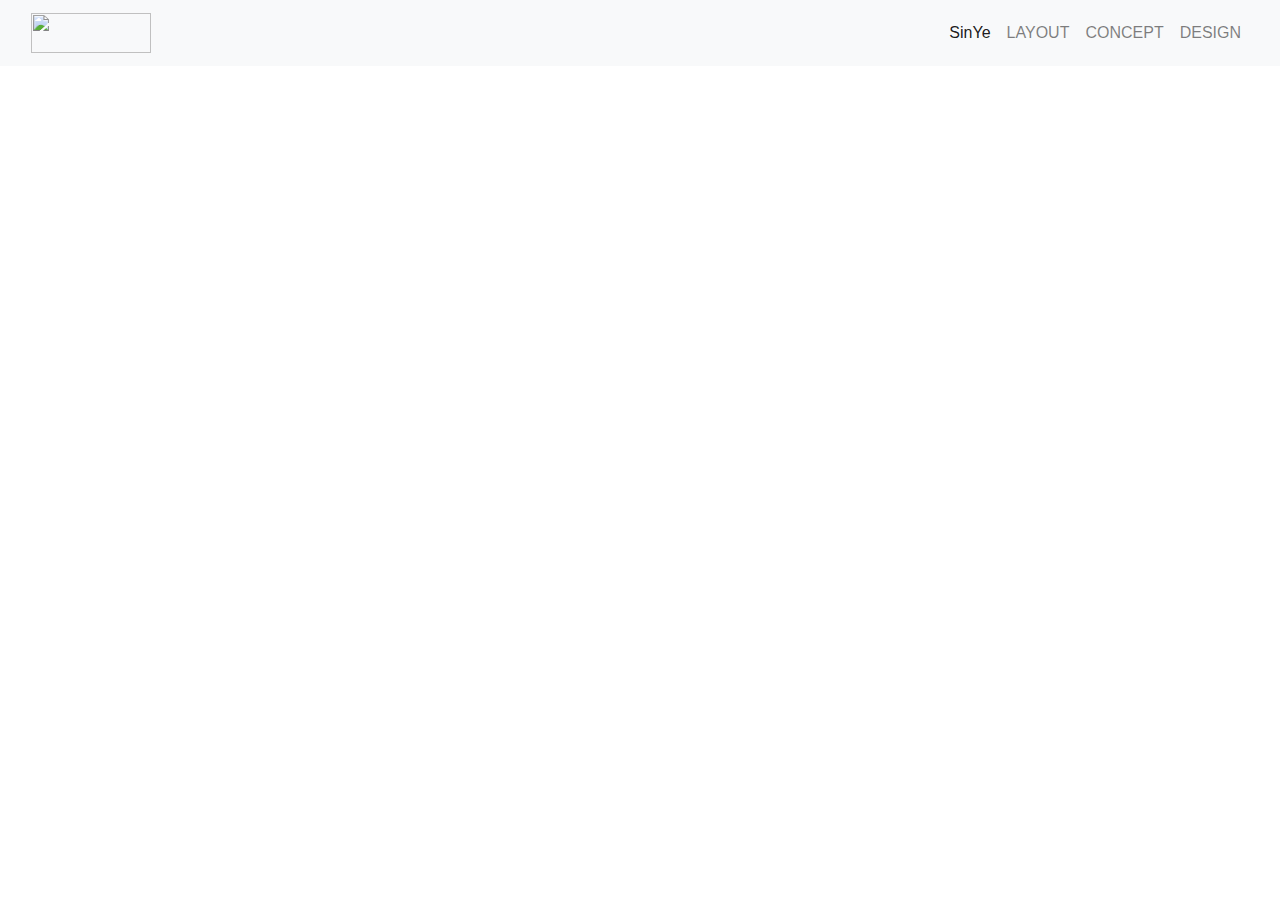
==== SeanYe/index.html @ b028fadb "Create index.html" ====
<!DOCTYPE html>

<html lang="en" dir="ltr">
  <head>
    <meta charset="utf-8">
    <meta name="viewport" content="width=device-width, initial-scale=1">

    <title>SinYeWan</title>

    <link rel="stylesheet" href="https://stackpath.bootstrapcdn.com/bootstrap/4.3.1/css/bootstrap.min.css" integrity="sha384-ggOyR0iXCbMQv3Xipma34MD+dH/1fQ784/j6cY/iJTQUOhcWr7x9JvoRxT2MZw1T" crossorigin="anonymous">
    <script src="https://code.jquery.com/jquery-3.3.1.slim.min.js" integrity="sha384-q8i/X+965DzO0rT7abK41JStQIAqVgRVzpbzo5smXKp4YfRvH+8abtTE1Pi6jizo" crossorigin="anonymous"></script>
    <script src="https://cdnjs.cloudflare.com/ajax/libs/popper.js/1.14.7/umd/popper.min.js" integrity="sha384-UO2eT0CpHqdSJQ6hJty5KVphtPhzWj9WO1clHTMGa3JDZwrnQq4sF86dIHNDz0W1" crossorigin="anonymous"></script>
    <script src="https://stackpath.bootstrapcdn.com/bootstrap/4.3.1/js/bootstrap.min.js" integrity="sha384-JjSmVgyd0p3pXB1rRibZUAYoIIy6OrQ6VrjIEaFf/nJGzIxFDsf4x0xIM+B07jRM" crossorigin="anonymous"></script>
    <link href="style.css" rel="stylesheet">

  </head>

  <body>
    <!-- Navigation 这是导航栏 -->
    <nav class="navbar navbar-expand-md navbar-light bg-light fixed-top">
      <div class="container-fluid">
        <!-- Just an image -->
        <a class="navbar-brand" href="#"><img src="img/新盐湾字标2.png" width="120" height="40" alt=""></a>
        <button class="navbar-toggler" type="button" data-toggle="collapse" data-target="#navbarResponsive">
          <span class="navbar-toggler-icon"></span>
          </button>
          <div class="collapse navbar-collapse" id="navbarResponsive">
            <ul class="navbar-nav ml-auto">
              <li class="nav-item active">
                <a class="nav-link" href="#begin">SinYe</a>
              </li>
              <li class="nav-item">
                <a class="nav-link" href="#layout">LAYOUT</a>
              </li>
              <li class="nav-item">
                <a class="nav-link" href="#concept">CONCEPT</a>
              </li>
              <li class="nav-item">
                <a class="nav-link" href="#design">DESIGN</a>
              </li>
            </ul>
          </div>
      </div>
    </nav>

    <!--请看新盐-->
    <div class="bd-example">
      <div id="carouselExampleCaptions" class="carousel slide" data-ride="carousel">
        <ol class="carousel-indicators">
          <li data-target="#carouselExampleCaptions" data-slide-to="0" class="active"></li>
          <li data-target="#carouselExampleCaptions" data-slide-to="1"></li>
          <li data-target="#carouselExampleCaptions" data-slide-to="2"></li>
        </ol>
        <div class="carousel-inner">
          <div class="carousel-item active">
            <img src="img/新盐轮播1.png" class="d-block w-100" alt="...">
            <div class="carousel-caption d-none d-md-block">
              <h5><a class="nav-link" href="#layout">WELCOME TO Sin-Iam</h5>
            </div>
          </div>
          <div class="carousel-item">
            <img src="img/新盐轮播2.png" class="d-block w-100" alt="...">
            <div class="carousel-caption d-none d-md-block">
              <h5><a class="nav-link" href="#layout">WELCOME TO Sin-Ye</h5>
            </div>
          </div>
          <div class="carousel-item">
            <img src="img/新盐轮播3.png" class="d-block w-100" alt="...">
            <div class="carousel-caption d-none d-md-block">
              <h5><a class="nav-link" href="#layout">Suah-iam|SaYe</h5>
            </div>
          </div>
        </div>
        <a class="carousel-control-prev" href="#carouselExampleCaptions" role="button" data-slide="prev">
          <span class="carousel-control-prev-icon" aria-hidden="true"></span>
          <span class="sr-only">Previous</span>
        </a>
        <a class="carousel-control-next" href="#carouselExampleCaptions" role="button" data-slide="next">
          <span class="carousel-control-next-icon" aria-hidden="true"></span>
          <span class="sr-only">Next</span>
        </a>
      </div>
    </div>





      </a>
    </nav>


  </body>
</html>
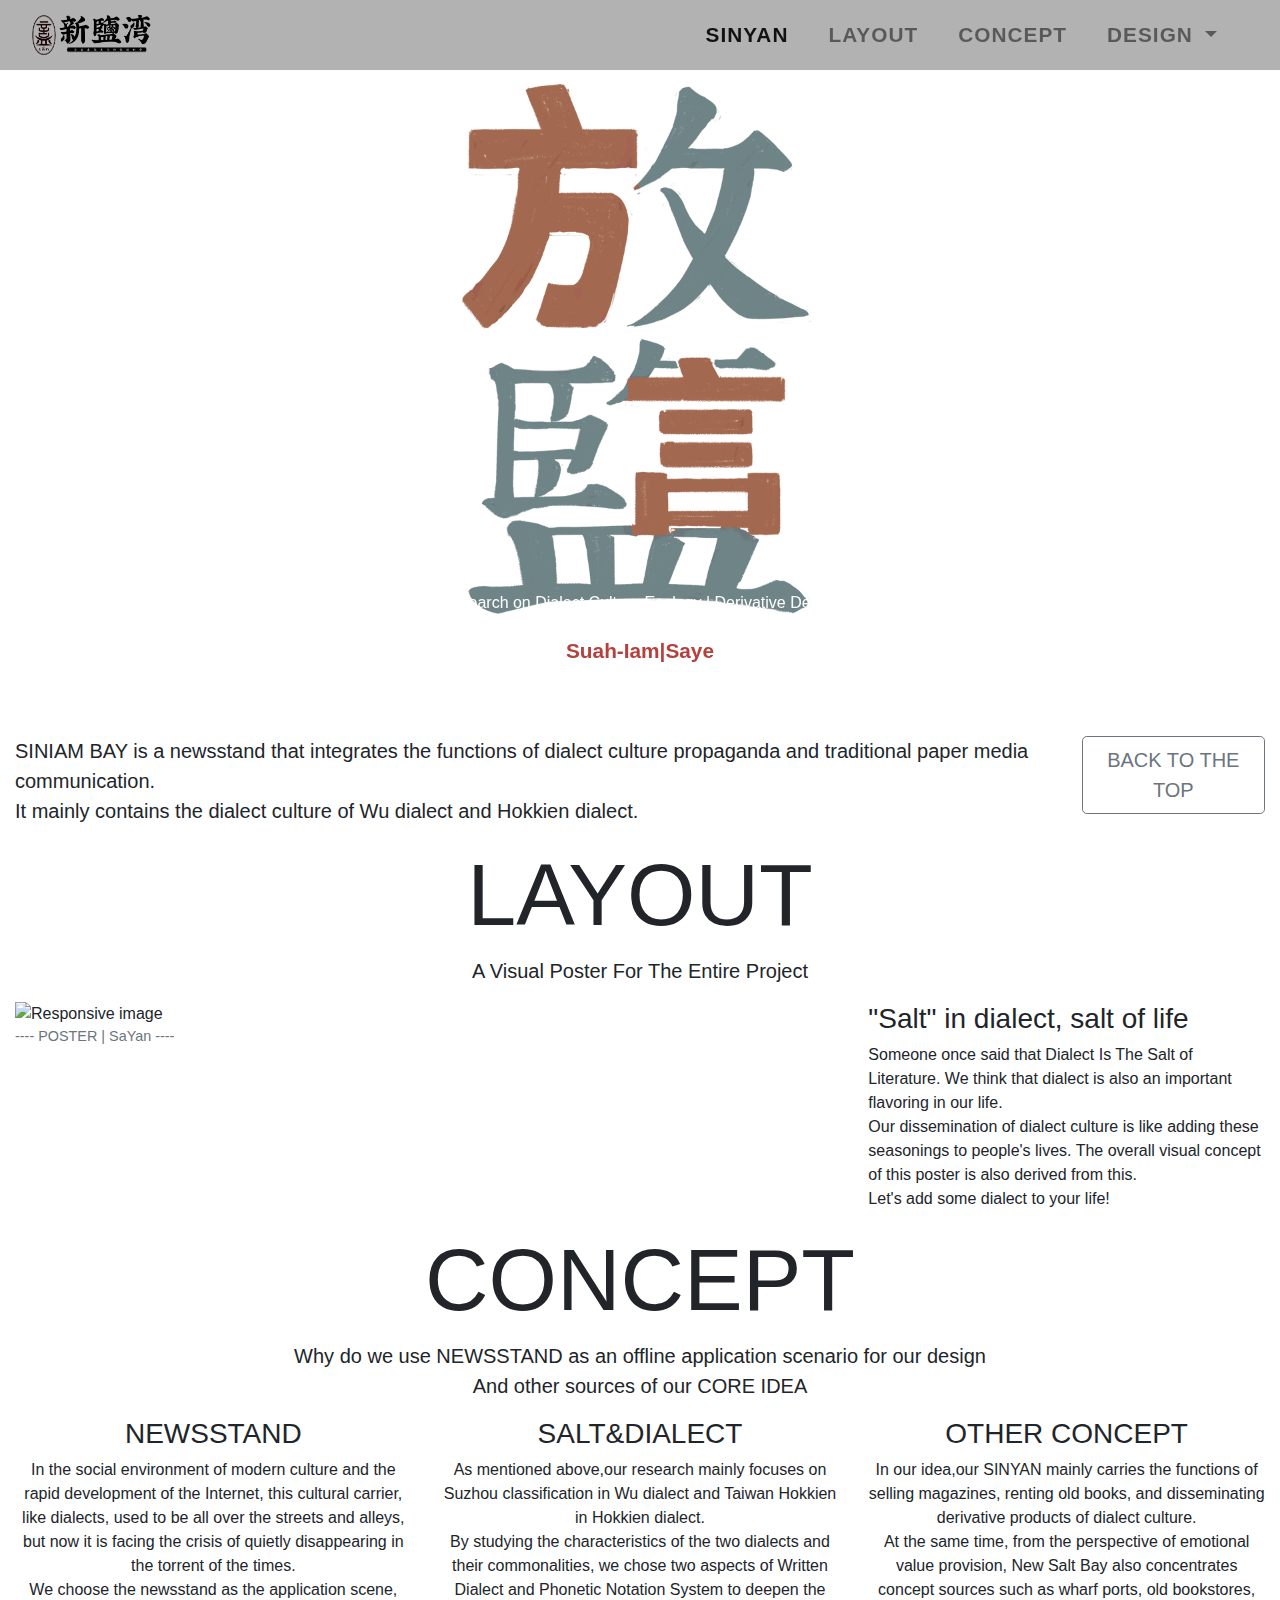
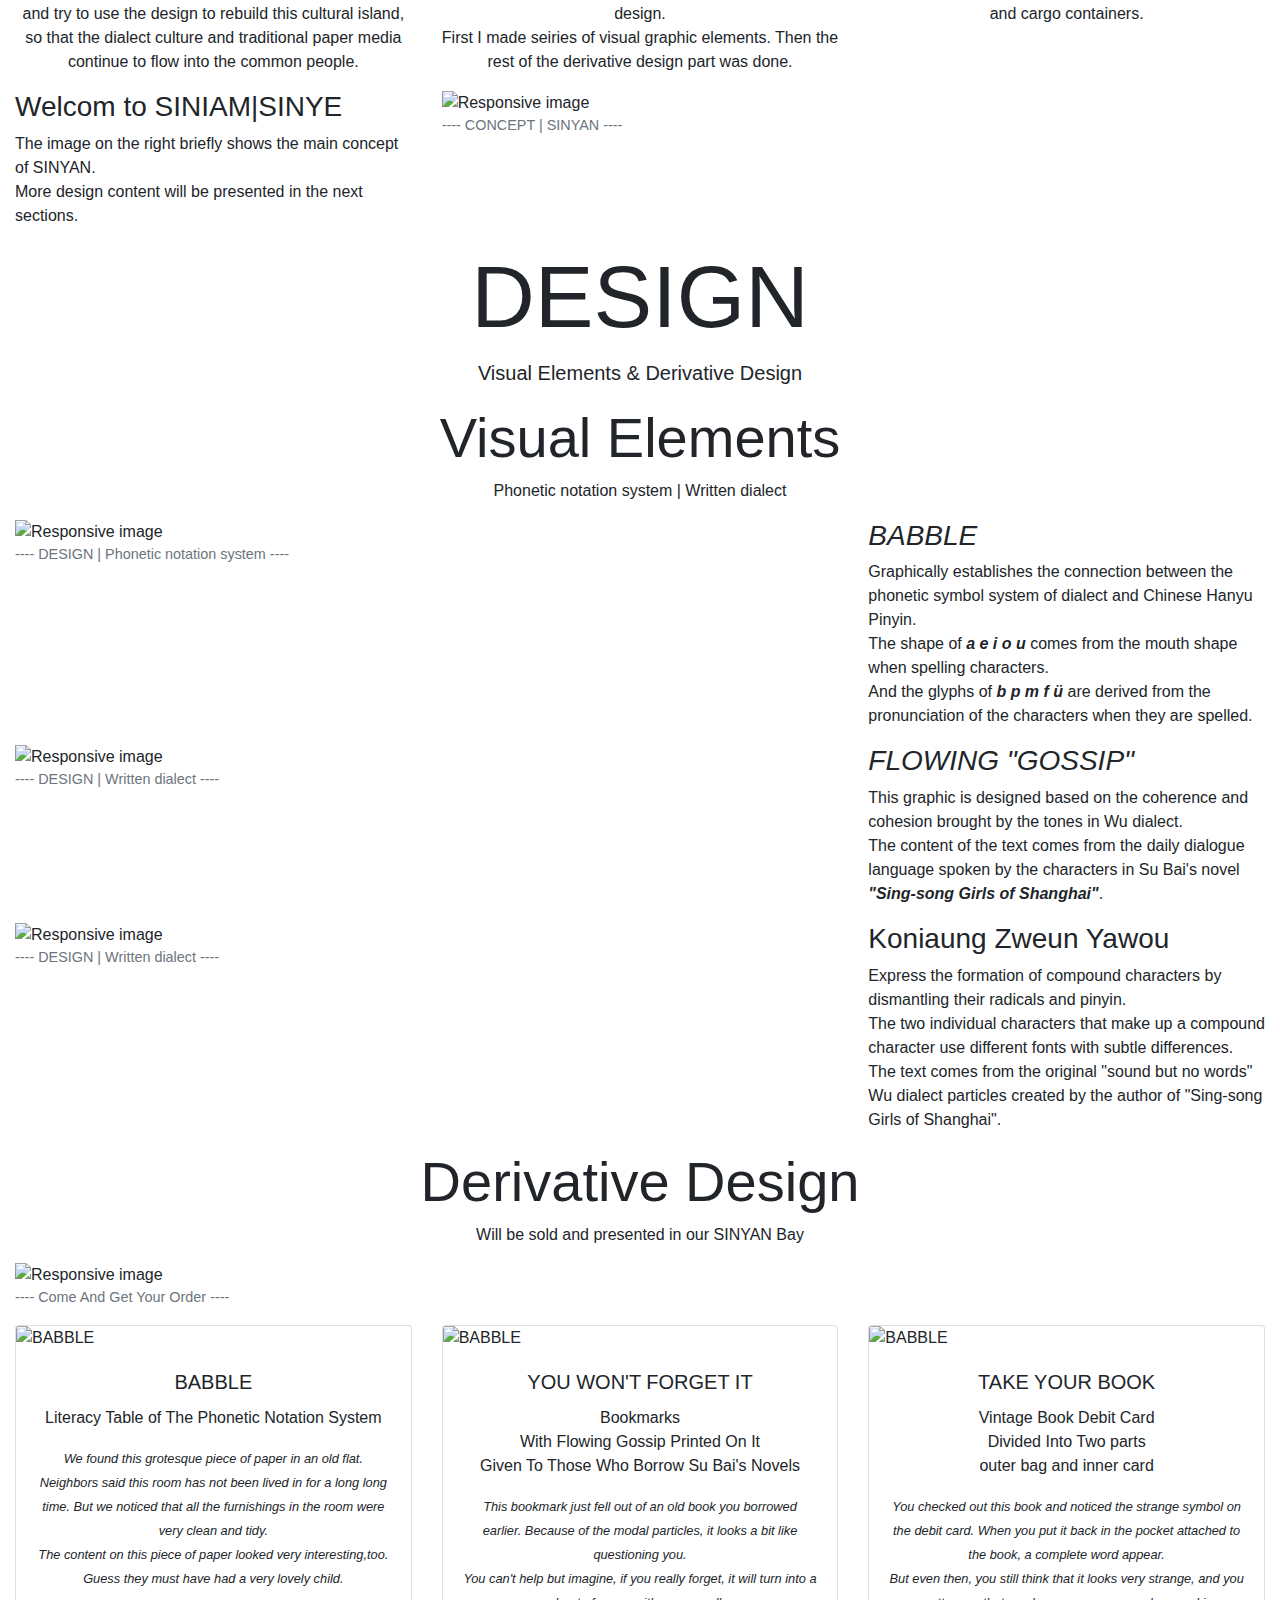
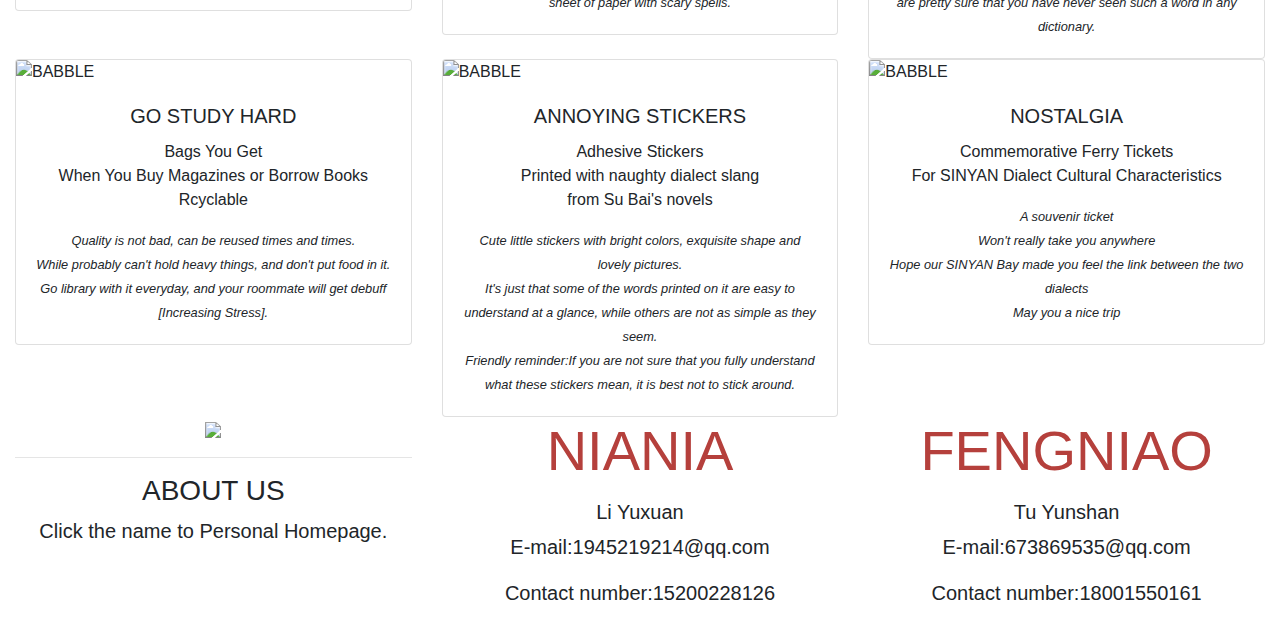
==== commit 9cd21573: "Update index.html" ====
--- a/SeanYe/index.html
+++ b/SeanYe/index.html
@@ -27,7 +27,7 @@
           <div class="collapse navbar-collapse" id="navbarResponsive">
             <ul class="navbar-nav ml-auto">
               <li class="nav-item active">
-                <a class="nav-link" href="#begin">SinYe</a>
+                <a class="nav-link" href="#">SINYAN</a>
               </li>
               <li class="nav-item">
                 <a class="nav-link" href="#layout">LAYOUT</a>
@@ -35,8 +35,14 @@
               <li class="nav-item">
                 <a class="nav-link" href="#concept">CONCEPT</a>
               </li>
-              <li class="nav-item">
-                <a class="nav-link" href="#design">DESIGN</a>
+              <li class="nav-item dropdown">
+                <a class="nav-link dropdown-toggle" href="#" id="navbarDropdownMenuLink" data-toggle="dropdown" aria-haspopup="true" aria-expanded="false">
+                DESIGN
+                </a>
+                <div class="dropdown-menu" aria-labelledby="navbarDropdownMenuLink">
+                <a class="dropdown-item" href="#visualelements">Visual Elements</a>
+                <a class="dropdown-item" href="#derivativedesign">Derivative Design</a>
+                </div>
               </li>
             </ul>
           </div>
@@ -44,7 +50,7 @@
     </nav>
 
     <!--请看新盐-->
-    <div class="bd-example">
+    <div class="bd-example" >
       <div id="carouselExampleCaptions" class="carousel slide" data-ride="carousel">
         <ol class="carousel-indicators">
           <li data-target="#carouselExampleCaptions" data-slide-to="0" class="active"></li>
@@ -55,19 +61,22 @@
           <div class="carousel-item active">
             <img src="img/新盐轮播1.png" class="d-block w-100" alt="...">
             <div class="carousel-caption d-none d-md-block">
-              <h5><a class="nav-link" href="#layout">WELCOME TO Sin-Iam</h5>
+              <p id="rdcedd">Research on Dialect Culture Ecology | Derivative Design</p>
+              <h5><a class="nav-link" href="#layout">Suah-Iam|Saye</h5>
             </div>
           </div>
           <div class="carousel-item">
             <img src="img/新盐轮播2.png" class="d-block w-100" alt="...">
             <div class="carousel-caption d-none d-md-block">
-              <h5><a class="nav-link" href="#layout">WELCOME TO Sin-Ye</h5>
+              <p id="rdcedd">Research on Dialect Culture Ecology | Derivative Design</p>
+              <h5><a class="nav-link" href="#layout">WELCOME TO Sin-Iam</h5>
             </div>
           </div>
           <div class="carousel-item">
             <img src="img/新盐轮播3.png" class="d-block w-100" alt="...">
             <div class="carousel-caption d-none d-md-block">
-              <h5><a class="nav-link" href="#layout">Suah-iam|SaYe</h5>
+              <p id="rdcedd">Research on Dialect Culture Ecology | Derivative Design</p>
+              <h5><a class="nav-link" href="#layout">WELCOME TO Sin-Ye</a></h5>
             </div>
           </div>
         </div>
@@ -82,12 +91,347 @@
       </div>
     </div>
 
-
-
-
-
-      </a>
-    </nav>
+    <!--小小简介|什么栅格？-->
+    <div class="container-fluid" id="little">
+      <div class="row jumotron">
+        <div class="col-xs-12 col-sm-12 col-md-9 col-lg-9 col-xl-10">
+          <p class="lead" id="express">
+              SINIAM BAY
+              is a newsstand that integrates the functions of
+              dialect culture propaganda and traditional paper media communication.
+              <br>
+              It mainly contains the dialect culture of Wu dialect and Hokkien dialect.
+          </p>
+        </div>
+        <div class="col-xs-12 col-sm-12 col-md-3 col-lg-3 col-xl-2">
+          <a href="#"><button type="button" class="btn btn-outline-secondary btn-lg" >BACK TO THE TOP</button></a>
+      </div>
+    </div>
+  </div>
+
+    <!--招贴视觉-->
+    <div class="container-fluid" id="layout">
+      <div class="row text-center">
+        <div class="col-12">
+          <h1 class="display-2">LAYOUT</h1>
+        </div>
+        <div class="col-12">
+          <p class="lead">A Visual Poster For The Entire Project</p>
+        </div>
+      </div>
+      <div class="row">
+        <div class="col-xs-12 col-sm-12 col-md-12 col-lg-6 col-xl-8">
+          <figure class="figure" id="huack">
+            <img src="img/放盐海报.png" class="img-fluid" alt="Responsive image">
+            <figcaption class="figure-caption text-center">---- POSTER | SaYan ----</figcaption>
+          </figure>
+        </div>
+        <div class="col-xs-12 col-sm-12 col-md-12 col-lg-6 col-xl-4" id="idontbel">
+          <h3>"Salt" in dialect, salt of life</h3>
+          <p>Someone once said that Dialect Is The Salt of Literature.
+             We think that dialect is also an important flavoring in our life.
+             <br>
+             Our dissemination of dialect culture
+             is like adding these seasonings to people's lives.
+             The overall visual concept of this poster is also derived from this.
+             <br>
+             Let's add some dialect to your life!
+           </p>
+        </div>
+      </div>
+    </div>
+
+    <!--概念简述-->
+    <div class="container-fluid" id="concept">
+      <div class="row text-center">
+        <div class="col-12">
+          <h1 class="display-2">CONCEPT</h1>
+        </div>
+        <div class="col-12">
+          <p class="lead">
+            Why do we use NEWSSTAND
+            as an offline application scenario for our design
+            <br>
+            And other sources of our CORE IDEA
+          </p>
+        </div>
+      </div>
+      <div class="offset" id="con3">
+        <div class="row text-center" id="conset">
+          <div class="col-xs-12 col-sm-6 col-md-4" id="con1">
+            <h3>NEWSSTAND</h3>
+            <p>In the social environment of modern culture and the rapid development of the Internet,
+              this cultural carrier, like dialects, used to be all over the streets and alleys,
+              but now it is facing the crisis of quietly disappearing in the torrent of the times.
+              <br>
+              We choose the newsstand as the application scene,
+              and try to use the design to rebuild this cultural island,
+              so that the dialect culture and traditional paper media continue to flow into the common people.
+            </p>
+          </div>
+          <div class="col-xs-12 col-sm-6 col-md-4" id="con1">
+            <h3>SALT&DIALECT</h3>
+            <p>As mentioned above,our research mainly focuses on
+              Suzhou classification in Wu dialect and Taiwan Hokkien in Hokkien dialect.
+              <br>
+              By studying the characteristics of the two dialects and their commonalities,
+              we chose two aspects of Written Dialect and Phonetic Notation System to deepen the design.
+              <br>
+              First I made seiries of visual graphic elements.
+              Then the rest of the derivative design part was done.
+            </p>
+          </div>
+          <div class="col-sm-12 col-md-4" id="con1">
+            <h3>OTHER CONCEPT</h3>
+            <p>In our idea,our SINYAN mainly carries the functions of selling magazines,
+               renting old books, and disseminating derivative products of dialect culture.
+              <br>
+              At the same time, from the perspective of emotional value provision,
+              New Salt Bay also concentrates concept sources such as wharf ports, old bookstores, and cargo containers.
+            </p>
+          </div>
+        </div>
+      </div>
+      <div class="row">
+        <div class="col-xs-12 col-sm-12 col-md-12 col-lg-6 col-xl-4" id="con2">
+          <h3>Welcom to SINIAM|SINYE</h3>
+          <p>The image on the right briefly shows the main concept of SINYAN.
+             <br>
+             More design content will be presented in the next sections.
+           </p>
+        </div>
+        <div class="col-xs-12 col-sm-12 col-md-12 col-lg-6 col-xl-8">
+          <figure class="figure">
+            <img src="img/概念图透明底.png" class="img-fluid" alt="Responsive image">
+            <figcaption class="figure-caption text-center">---- CONCEPT | SINYAN ----</figcaption>
+          </figure>
+        </div>
+      </div>
+    </div>
+
+    <!--设计展示-->
+    <div class="container-fluid" id="design">
+      <div class="row text-center">
+        <div class="col-12">
+          <h1 class="display-2">DESIGN</h1>
+        </div>
+        <div class="col-12">
+          <p class="lead">
+            Visual Elements & Derivative Design
+          </p>
+        </div>
+      </div>
+    <!--视觉元素-->
+      <div class="row text-center" id="visualelements">
+        <div class="col-12">
+          <h2 class="display-4">Visual Elements</h2>
+          <p>Phonetic notation system | Written dialect </p>
+        </div>
+      </div>
+      <div class="row" id="elrow">
+        <div class="col-xs-12 col-sm-12 col-md-12 col-lg-8" id="elpic">
+          <figure class="figure">
+            <img src="img/1注音符号系统.png" class="img-fluid" alt="Responsive image">
+            <figcaption class="figure-caption text-center">---- DESIGN | Phonetic notation system ----</figcaption>
+          </figure>
+        </div>
+        <div class="col-xs-12 col-sm-12 col-md-12 col-lg-4" id="elexplain">
+          <h3><em>BABBLE</em></h3>
+          <p id="elword">Graphically establishes the connection
+            between the phonetic symbol system of dialect and Chinese Hanyu Pinyin.
+            <br>
+            The shape of <strong><em> a e i o u </em></strong> comes from the mouth shape when spelling characters.
+            <br>
+            And the glyphs of <strong><em> b p m f ü </em></strong> are derived from the pronunciation of the characters when they are spelled.
+           </p>
+        </div>
+      </div>
+      <div class="row" id="elrow">
+        <div class="col-xs-12 col-sm-12 col-md-12 col-lg-8" id="elpic">
+          <figure class="figure">
+            <img src="img/2“流”言.png" class="img-fluid" alt="Responsive image">
+            <figcaption class="figure-caption text-center">---- DESIGN | Written dialect ----</figcaption>
+          </figure>
+        </div>
+        <div class="col-xs-12 col-sm-12 col-md-12 col-lg-4" id="elexplain">
+          <h3><em>FLOWING "GOSSIP"</em></h3>
+          <p id="elword">This graphic is designed based on the coherence and cohesion brought by the tones in Wu dialect.
+            <br>
+            The content of the text comes from the daily dialogue language spoken by the characters in Su Bai's novel <em><strong>"Sing-song Girls of Shanghai"</strong></em>.
+           </p>
+        </div>
+      </div>
+      <div class="row" id="elrow">
+        <div class="col-xs-12 col-sm-12 col-md-12 col-lg-8" id="elpic">
+          <figure class="figure">
+            <img src="img/3效仓颉.png" class="img-fluid" alt="Responsive image">
+            <figcaption class="figure-caption text-center">---- DESIGN | Written dialect ----</figcaption>
+          </figure>
+        </div>
+        <div class="col-xs-12 col-sm-12 col-md-12 col-lg-4" id="elexplain">
+          <h3>Koniaung Zweun Yawou</h3>
+          <p id="elword">Express the formation of compound characters by dismantling their radicals and pinyin.
+            <br>
+            The two individual characters that make up a compound character use different fonts with subtle differences.
+            <br>
+            The text comes from the original "sound but no words" Wu dialect particles created by the author of "Sing-song Girls of Shanghai".
+           </p>
+        </div>
+      </div>
+    </div>
+    <!--衍生设计-->
+    <div class="container-fluid">
+      <div class="row text-center" id="derivativedesign">
+        <div class="col-12">
+          <h2 class="display-4">Derivative Design</h2>
+          <p>Will be sold and presented in our SINYAN Bay</p>
+        </div>
+      </div>
+      <div class="row">
+        <div class="col-12">
+          <figure class="figure" id="orderlist">
+            <img src="img/新盐选单.png" class="img-fluid" alt="Responsive image">
+            <figcaption class="figure-caption text-center">---- Come And Get Your Order ----</figcaption>
+          </figure>
+        </div>
+      </div>
+    </div>
+    <!--衍生设计卡片组-->
+    <div class="container-fluid" id="cardgroup">
+      <div class="row" id="cardrow">
+        <div class="col-md-4">
+          <div class="card">
+            <img class="card-img-top" src="img/牙牙.png" alt="BABBLE">
+             <div class="card-body text-center">
+               <h5 class="card-title">BABBLE</h5>
+               <p class="card-text" >Literacy Table of The Phonetic Notation System</p>
+               <p class="card-text" id="madeupstory"><small><em>
+                 We found this grotesque piece of paper in an old flat.
+                 Neighbors said this room has not been lived in for a long long time.
+                 But we noticed that all the furnishings in the room were very clean and tidy.
+                 <br>
+                 The content on this piece of paper looked very interesting,too.
+                 Guess they must have had a very lovely child.
+                </em></small></p>
+            </div>
+          </div>
+        </div>
+        <div class="col-md-4">
+          <div class="card">
+            <img class="card-img-top" src="img/流体书签.png" alt="BABBLE">
+             <div class="card-body text-center">
+               <h5 class="card-title">YOU WON'T FORGET IT</h5>
+               <p class="card-text" >Bookmarks<br>With Flowing Gossip Printed On It<br>Given To Those Who Borrow Su Bai's Novels</p>
+               <p class="card-text" id="madeupstory"><small><em>
+                 This bookmark just fell out of an old book you borrowed earlier.
+                 Because of the modal particles, it looks a bit like questioning you.
+                 <br>
+                 You can't help but imagine, if you really forget, it will turn into a sheet of paper with scary spells.
+               </em></small></p>
+            </div>
+          </div>
+        </div>
+        <div class="col-md-4">
+          <div class="card">
+            <img class="card-img-top" src="img/借记卡.png" alt="BABBLE">
+             <div class="card-body text-center">
+               <h5 class="card-title">TAKE YOUR BOOK</h5>
+               <p class="card-text" >Vintage Book Debit Card<br>Divided Into Two parts<br>outer bag and inner card</p>
+               <p class="card-text" id="madeupstory"><small><em>
+                 You checked out this book and noticed the strange symbol on the debit card.
+                 When you put it back in the pocket attached to the book, a complete word appear.
+                 <br>
+                But even then, you still think that it looks very strange,
+                and you are pretty sure that you have never seen such a word in any dictionary.
+              </em></small></p>
+            </div>
+          </div>
+        </div>
+      </div>
+      <div class="row" id="cardrow">
+        <div class="col-md-4">
+          <div class="card">
+            <img class="card-img-top" src="img/书袋.png" alt="BABBLE">
+             <div class="card-body text-center">
+               <h5 class="card-title">GO STUDY HARD</h5>
+               <p class="card-text" >Bags You Get<br>When You Buy Magazines or Borrow Books<br>Rcyclable</p>
+               <p class="card-text" id="madeupstory"><small><em>
+                 Quality is not bad,
+                 can be reused times and times.
+                 <br>
+                 While probably can't hold heavy things,
+                 and don't put food in it.
+                 <br>
+                 Go library with it everyday,
+                 and your roommate will get debuff [Increasing Stress].
+                </em></small></p>
+            </div>
+          </div>
+        </div>
+        <div class="col-md-4">
+          <div class="card">
+            <img class="card-img-top" src="img/一包贴纸.png" alt="BABBLE">
+             <div class="card-body text-center">
+               <h5 class="card-title">ANNOYING STICKERS</h5>
+               <p class="card-text" >Adhesive Stickers<br>Printed with naughty dialect slang<br>from Su Bai's novels</p>
+               <p class="card-text" id="madeupstory"><small><em>
+                 Cute little stickers with bright colors, exquisite shape and lovely pictures.
+                 <br>
+                 It's just that some of the words printed on it are easy to understand at a glance, while others are not as simple as they seem.
+                 <br>
+                 Friendly reminder:If you are not sure that you fully understand what these stickers mean, it is best not to stick around.
+               </em></small></p>
+            </div>
+          </div>
+        </div>
+        <div class="col-md-4">
+          <div class="card">
+            <img class="card-img-top" src="img/船票.png" alt="BABBLE">
+             <div class="card-body text-center">
+               <h5 class="card-title">NOSTALGIA</h5>
+               <p class="card-text" >Commemorative Ferry Tickets<br>For SINYAN Dialect Cultural Characteristics</p>
+               <p class="card-text" id="madeupstory"><small><em>
+                A souvenir ticket
+                 <br>
+                Won't really take you anywhere
+                <br>
+                Hope our SINYAN Bay made you feel the link between the two dialects
+                <br>
+                May you a nice trip
+                </em></small></p>
+            </div>
+          </div>
+        </div>
+      </div>
+    </div>
+
+    <!--还有一栏呢-->
+    <footer>
+      <div class="container-fluid">
+        <div class="row text-center" id="well">
+          <div class="col-md-4">
+            <img src="img/新盐湾字标1.png">
+            <hr class="light">
+            <h3>ABOUT US</h3>
+            <p class="lead">Click the name to Personal Homepage. </p>
+          </div>
+          <div class="col-md-4">
+            <p><a href="#" class="display-4" id="us">NIANIA</a></p>
+            <h5>Li Yuxuan</h5>
+            <p class="lead">E-mail:1945219214@qq.com</p>
+            <p class="lead">Contact number:15200228126</p>
+          </div>
+          <div class="col-md-4">
+            <p><a href="https://fengnia.github.io/" target="_blank" class="display-4" id="us">FENGNIAO</a></p>
+            <h5>Tu Yunshan</h5>
+            <p class="lead">E-mail:673869535@qq.com</p>
+            <p class="lead">Contact number:18001550161</p>
+          </div>
+        </div>
+      </div>
+    </footer>
+
+
 
 
   </body>
--- a/SeanYe/style.css
+++ b/SeanYe/style.css
@@ -0,0 +1,22 @@
+/*导航栏*/
+.navbar{
+  font-weight: 700;
+  font-size: 1.72rem;
+  letter-spacing: .064rem;
+  background: rgba(0, 0, 0, 0.3)!important;
+}
+
+.navbar-brand img{
+  height: 2.75rem;
+}
+
+.navbar-nav li{
+  padding-right: 1.5rem;
+}
+
+/*请看新盐*/
+a{
+  color:#b5403c;
+  font-weight: 700;
+  font-size: 1.3rem;
+}
